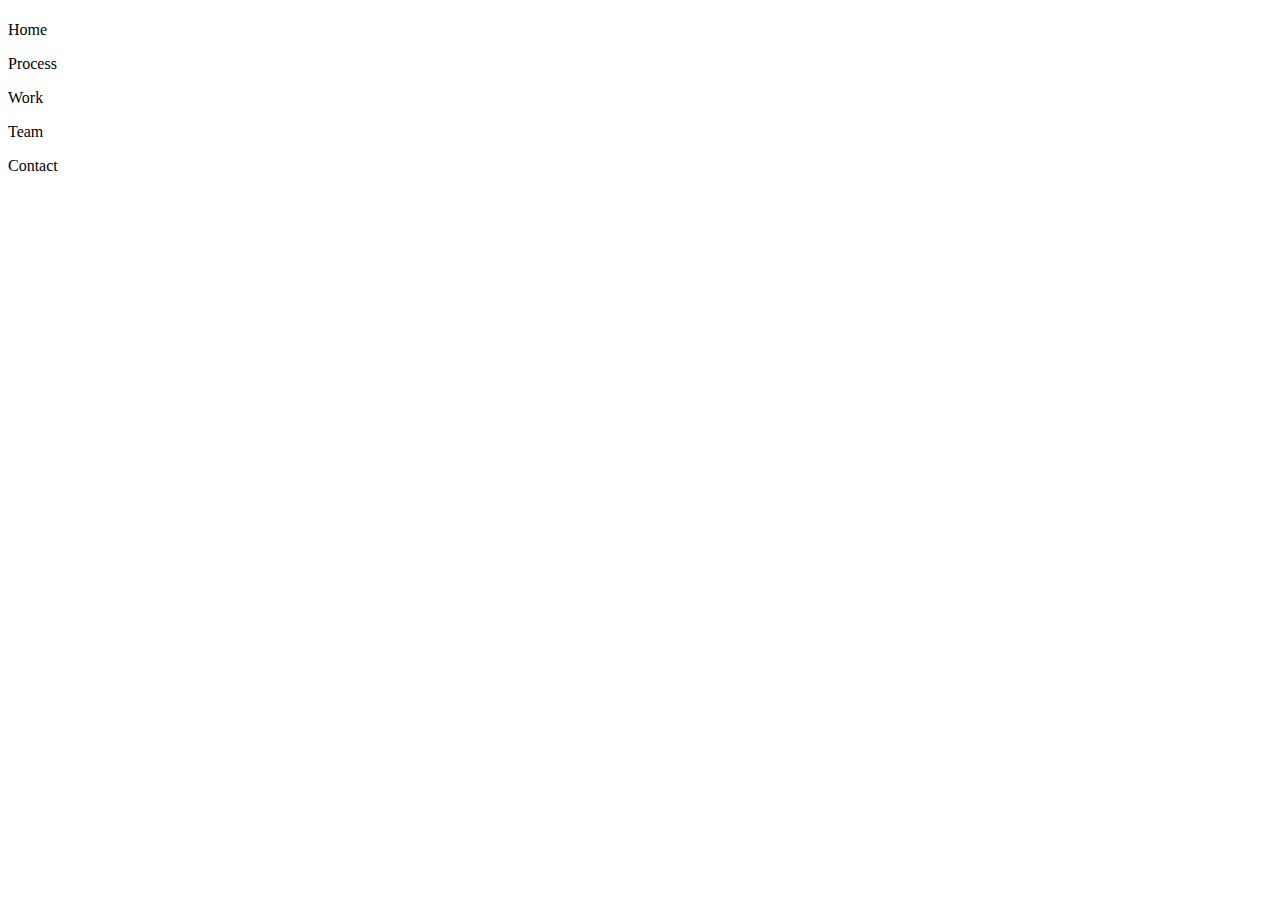
==== index.html @ c4dc6850 "added base html structure" ====
<!DOCTYPE html>
<html>
  <head>
    <meta charset="utf-8">
    <title>Broadway Designs</title>
  </head>
  <body>

    <!-- landing page -->
    <h1></h1>
    <nav>
      <p>Home</p>
      <p>Process</p>
      <p>Work</p>
      <p>Team</p>
      <p>Contact</p>
    </nav>

    <!-- Process -->
    <h2></h2>
    <img />
    <h3></h3>
    <p></p>
    <img />
    <h3></h3>
    <p></p>
    <img />
    <h3></h3>
    <p></p>
    <h2></h2>
    <h3></h3>
    <p></p>
    <h3></h3>
    <p></p>
    <h3></h3>
    <p></p>
    <p></p>
    <p></p>

    <!-- footer -->
    <nav>
    </nav>

  </body>
</html>
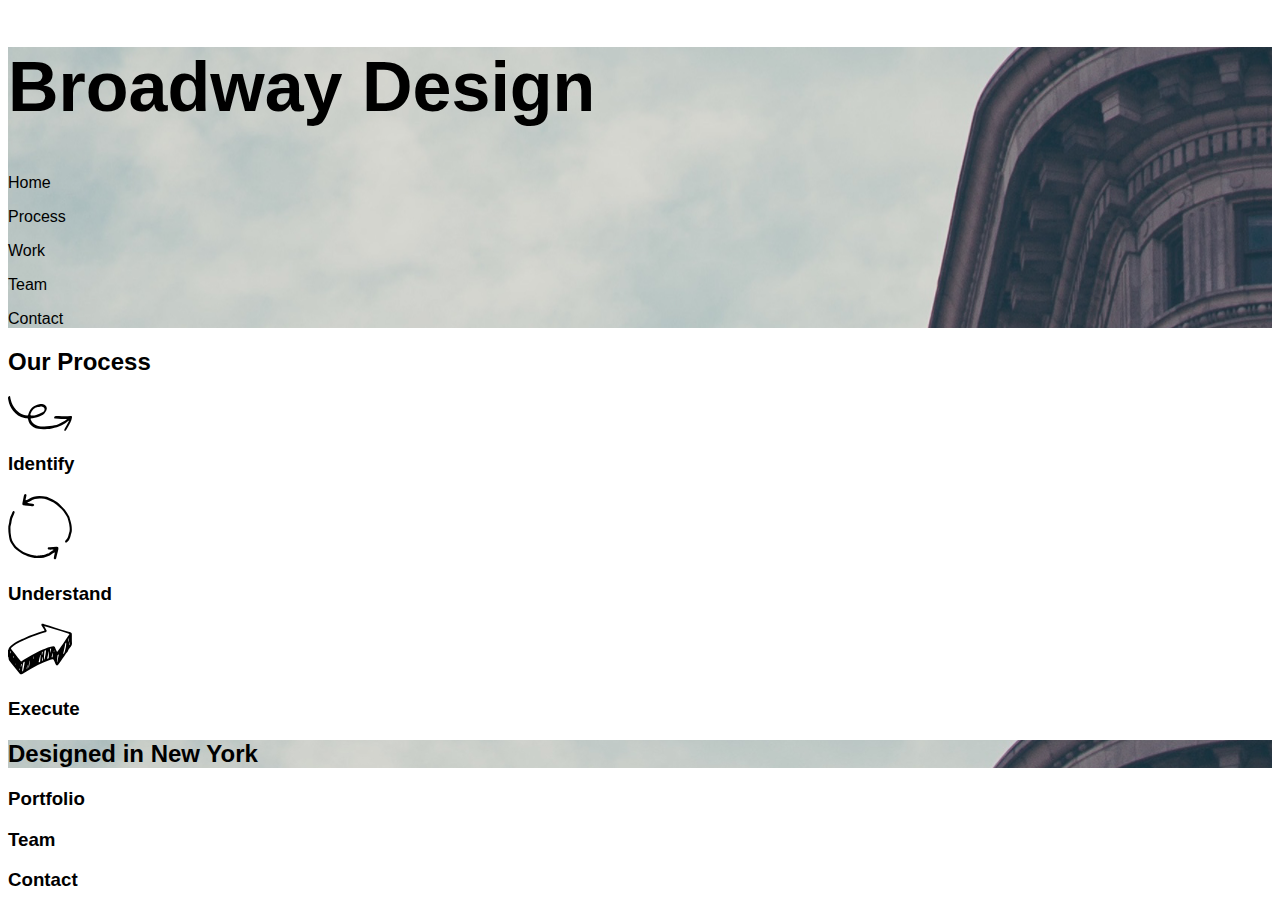
==== commit abd32333: "added background image, svg icons" ====
--- a/index.html
+++ b/index.html
@@ -2,40 +2,47 @@
 <html>
   <head>
     <meta charset="utf-8">
-    <title>Broadway Designs</title>
+    <title>Broadway Design</title>
+    <link href="./resources/css/style.css" type="text/css" rel="stylesheet" />
   </head>
   <body>
 
-    <!-- landing page -->
-    <h1></h1>
-    <nav>
-      <p>Home</p>
-      <p>Process</p>
-      <p>Work</p>
-      <p>Team</p>
-      <p>Contact</p>
-    </nav>
+  <!-- landing page -->
+  <section class=flatiron>
+    <h1>Broadway Design</h1>
+    <p>Home</p>
+    <p>Process</p>
+    <p>Work</p>
+    <p>Team</p>
+    <p>Contact</p>
+  </section>
 
-    <!-- Process -->
-    <h2></h2>
-    <img />
-    <h3></h3>
+  <!-- Process -->
+  <section>
+    <h2>Our Process</h2>
+    <img src="./resources/images/identify.svg" />
+    <h3>Identify</h3>
     <p></p>
-    <img />
-    <h3></h3>
+    <img <img src="./resources/images/understand.svg" />
+    <h3>Understand</h3>
     <p></p>
-    <img />
-    <h3></h3>
+    <img <img src="./resources/images/execute.svg" />
+    <h3>Execute</h3>
     <p></p>
-    <h2></h2>
-    <h3></h3>
+  </section>
+
+  <!-- About -->
+  <section>
+    <h2 class=flatiron>Designed in New York</h2>
+    <h3>Portfolio</h3>
     <p></p>
-    <h3></h3>
+    <h3>Team</h3>
     <p></p>
-    <h3></h3>
+    <h3>Contact</h3>
     <p></p>
     <p></p>
     <p></p>
+  </section>
 
     <!-- footer -->
     <nav>
--- a/resources/css/style.css
+++ b/resources/css/style.css
@@ -0,0 +1,9 @@
+html{
+  font-family: Helvetica;
+}
+h1{
+  font-size: 70px;
+}
+.flatiron{
+  background-image: url(../images/the-flatiron-building.png);
+}
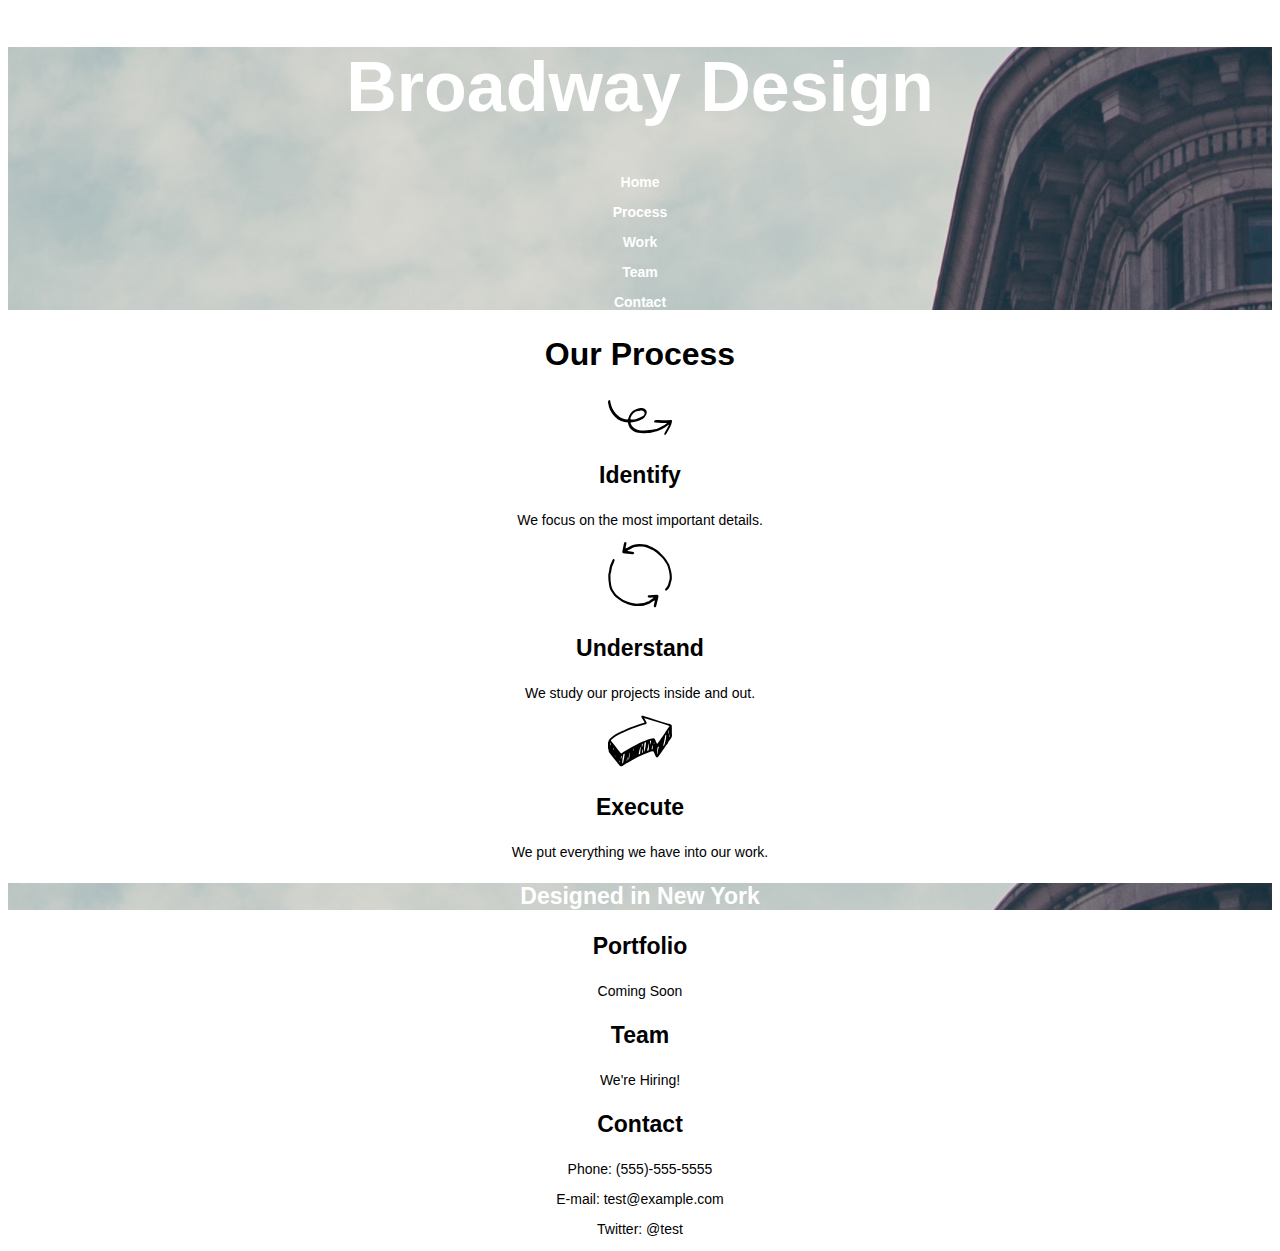
==== commit a1b8e857: "added rest of text and styling except footer" ====
--- a/index.html
+++ b/index.html
@@ -22,26 +22,26 @@
     <h2>Our Process</h2>
     <img src="./resources/images/identify.svg" />
     <h3>Identify</h3>
-    <p></p>
+    <p>We focus on the most important details.</p>
     <img <img src="./resources/images/understand.svg" />
     <h3>Understand</h3>
-    <p></p>
+    <p>We study our projects inside and out.</p>
     <img <img src="./resources/images/execute.svg" />
     <h3>Execute</h3>
-    <p></p>
+    <p>We put everything we have into our work.</p>
   </section>
 
   <!-- About -->
   <section>
-    <h2 class=flatiron>Designed in New York</h2>
+    <h3 class=flatiron>Designed in New York</h3>
     <h3>Portfolio</h3>
-    <p></p>
+    <p>Coming Soon</p>
     <h3>Team</h3>
-    <p></p>
+    <p>We're Hiring!</p>
     <h3>Contact</h3>
-    <p></p>
-    <p></p>
-    <p></p>
+    <p>Phone: (555)-555-5555</p>
+    <p>E-mail: test@example.com</p>
+    <p>Twitter: @test</p>
   </section>
 
     <!-- footer -->
--- a/resources/css/style.css
+++ b/resources/css/style.css
@@ -1,9 +1,22 @@
 html{
   font-family: Helvetica;
+  text-align: center;
 }
 h1{
   font-size: 70px;
 }
 .flatiron{
   background-image: url(../images/the-flatiron-building.png);
+  font-weight: bold;
+  color: white;
 }
+h2{
+  font-size: 32px;
+  font-weight: bold;
+}
+h3{
+  font-size: 23px;
+}
+p{
+  font-size: 14px;
+}
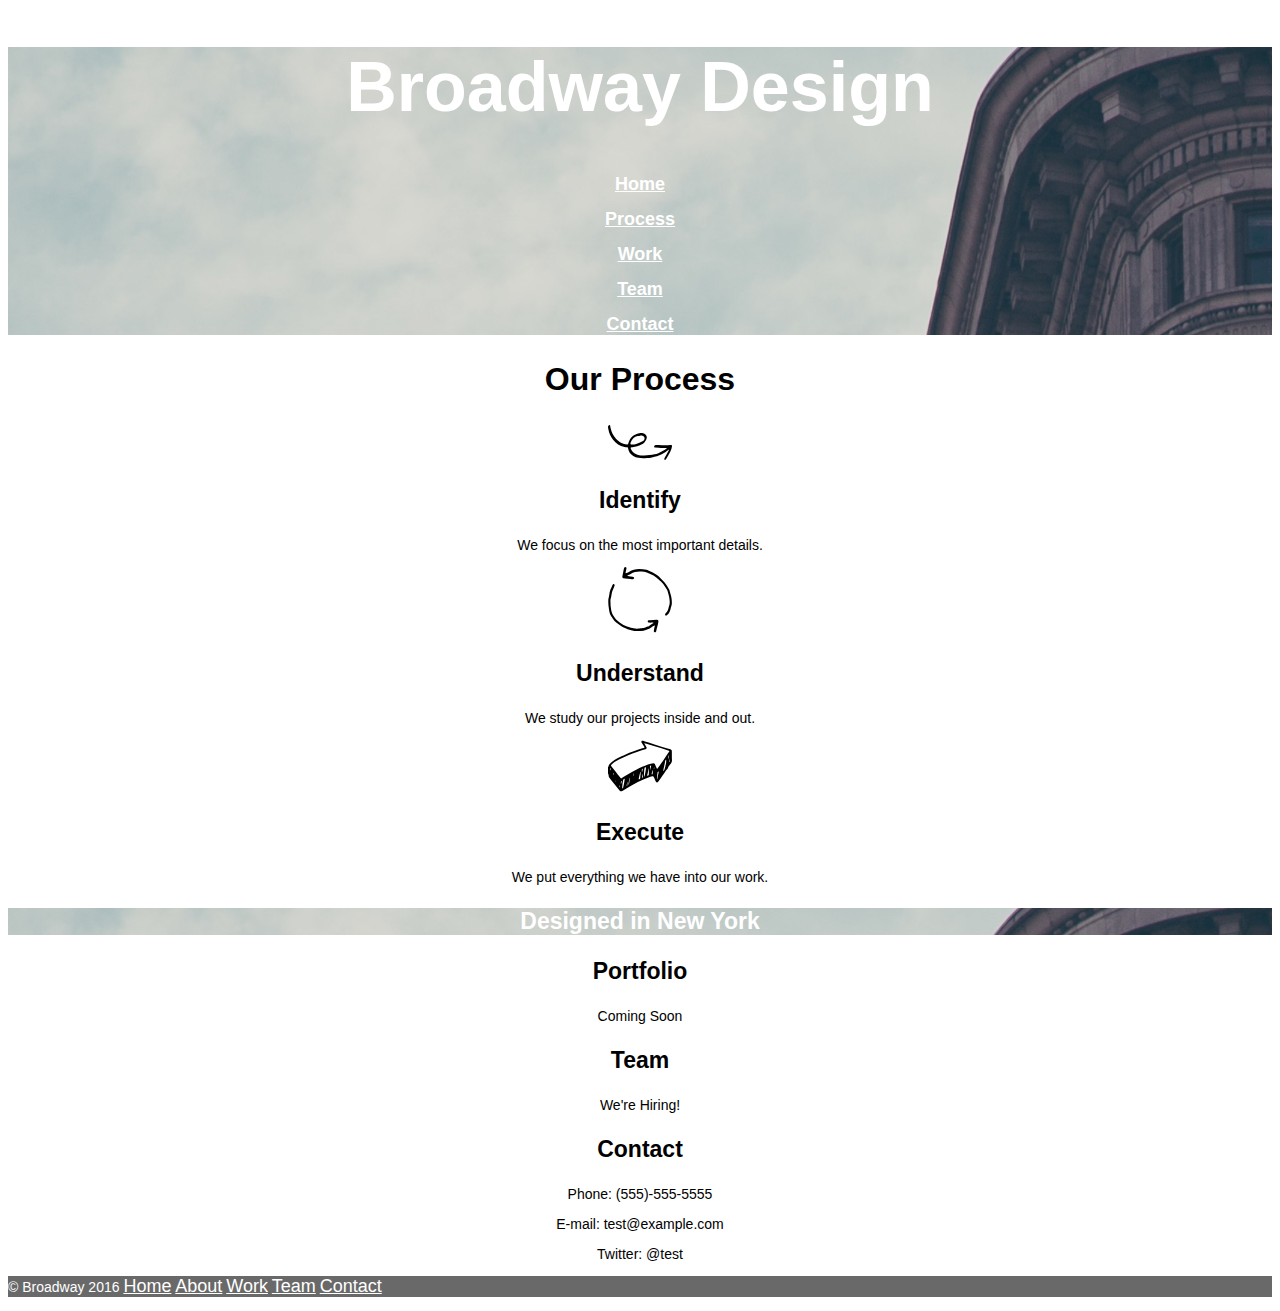
==== commit 9d865211: "completed broaway design my way" ====
--- a/index.html
+++ b/index.html
@@ -10,16 +10,16 @@
   <!-- landing page -->
   <section class=flatiron>
     <h1>Broadway Design</h1>
-    <p>Home</p>
-    <p>Process</p>
-    <p>Work</p>
-    <p>Team</p>
-    <p>Contact</p>
+    <p><a class=navigation href="./index.html">Home</a></p>
+    <p><a class=navigation href=#process>Process</a></p>
+    <p><a class=navigation href=#work>Work</a></p>
+    <p><a class=navigation href=#team>Team</a></p>
+    <p><a class=navigation href=#contact>Contact</a></p>
   </section>
 
   <!-- Process -->
   <section>
-    <h2>Our Process</h2>
+    <h2 id=process>Our Process</h2>
     <img src="./resources/images/identify.svg" />
     <h3>Identify</h3>
     <p>We focus on the most important details.</p>
@@ -34,19 +34,25 @@
   <!-- About -->
   <section>
     <h3 class=flatiron>Designed in New York</h3>
-    <h3>Portfolio</h3>
+    <h3 id=work>Portfolio</h3>
     <p>Coming Soon</p>
-    <h3>Team</h3>
+    <h3 id=team>Team</h3>
     <p>We're Hiring!</p>
-    <h3>Contact</h3>
+    <h3 id=contact>Contact</h3>
     <p>Phone: (555)-555-5555</p>
     <p>E-mail: test@example.com</p>
     <p>Twitter: @test</p>
   </section>
 
     <!-- footer -->
-    <nav>
-    </nav>
-
+    <section class=footer>
+      <p>&copy Broadway 2016
+        <a class=navigation href="./index.html">Home</a>
+        <a class=navigation href="./about.html">About</a>
+        <a class=navigation href="./portfolio.html">Work</a>
+        <a class=navigation href="./careers.html">Team</a>
+        <a class=navigation href=#contact>Contact</a>
+      </p>
+    </section>
   </body>
 </html>
--- a/resources/css/style.css
+++ b/resources/css/style.css
@@ -20,3 +20,13 @@
 p{
   font-size: 14px;
 }
+.footer{
+  background-color: dimgray;
+  text-align: left;
+  color: white;
+  font-size: 11px;
+}
+.navigation{
+  color: white;
+  font-size: 18px;
+}
